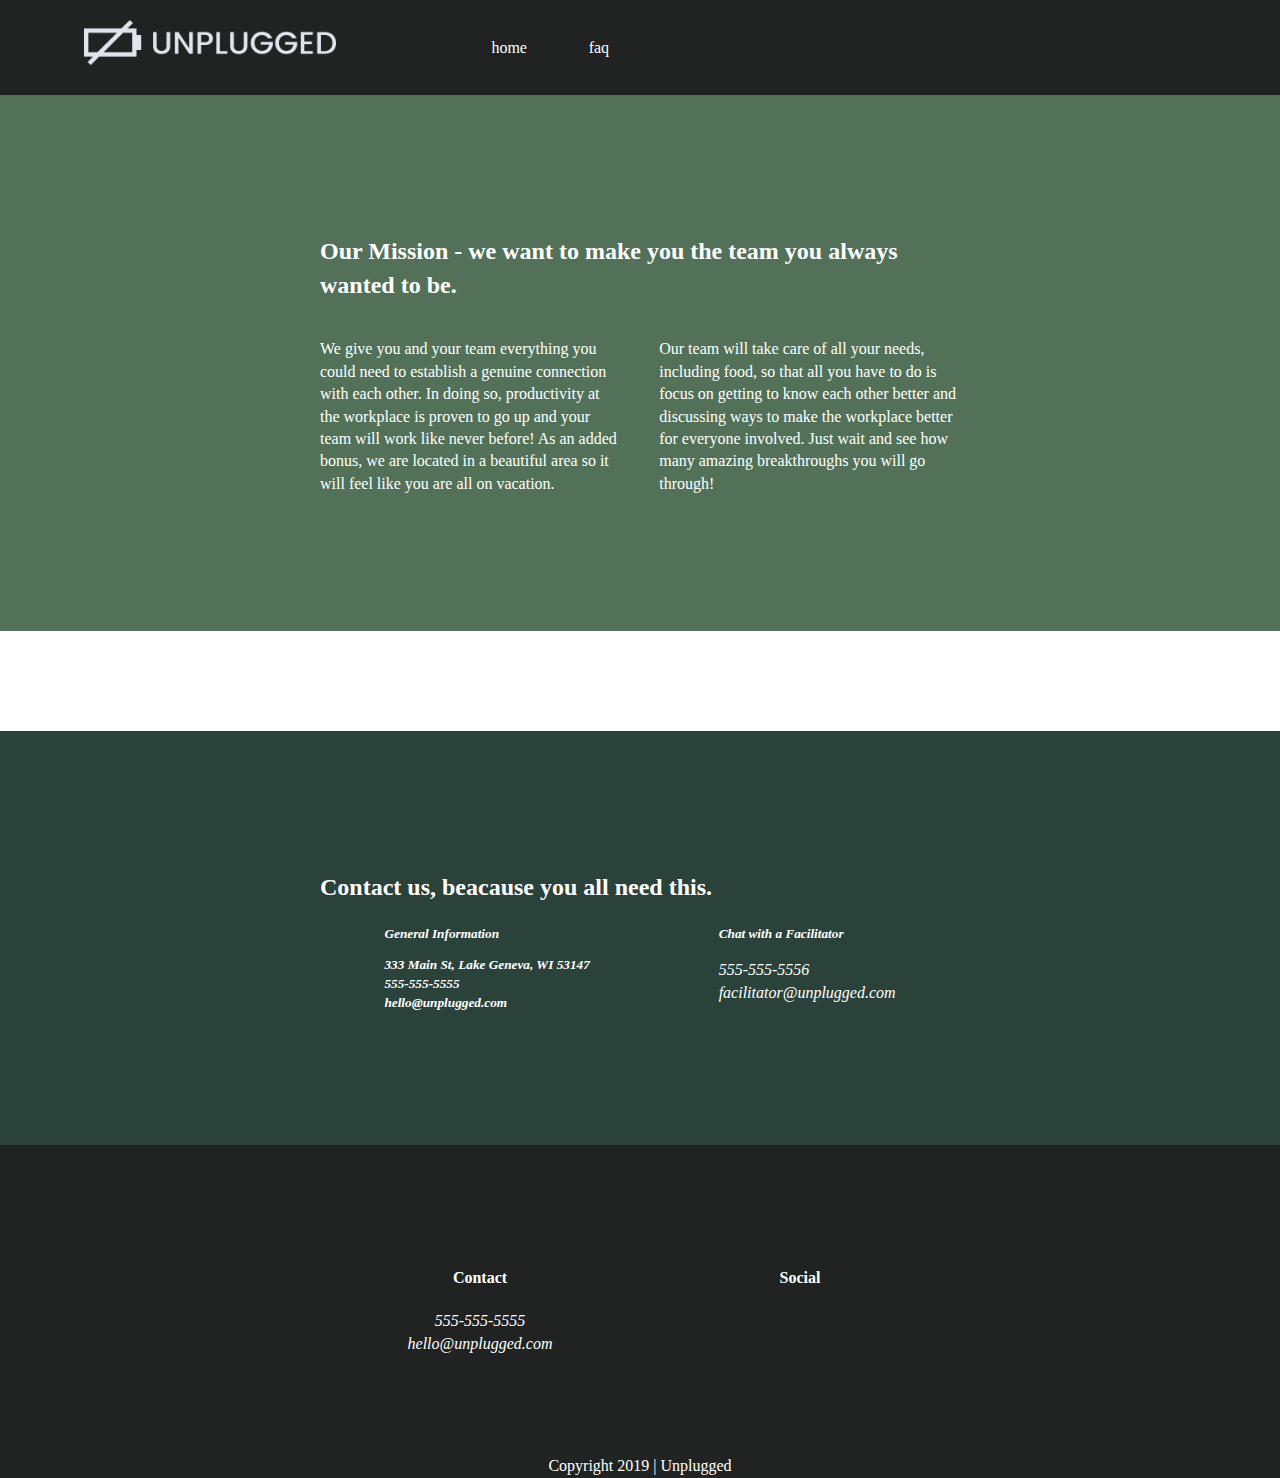
==== about/index.html @ 9d5aa582 "Added tablet layout variations for site" ====
<!doctype html>
<html class="no-js" lang="en">

<head>
  <meta charset="utf-8">
  <title>Unplugged | About</title>
  <meta name="description" content="">
  <meta name="viewport" content="width=device-width, initial-scale=1">

  <meta property="og:title" content="">
  <meta property="og:type" content="">
  <meta property="og:url" content="">
  <meta property="og:image" content="">

  <link rel="manifest" href="../site.webmanifest">
  <link rel="apple-touch-icon" href="../icon.png">
  <!-- Place favicon.ico in the root directory -->

  <link rel="stylesheet" href="../css/normalize.css">
  <link rel="stylesheet" href="../css/main.css">

  <meta name="theme-color" content="#fafafa">
</head>

<body>

  <!-- Add your site or application content here -->
  <header>
    <div class="content-wrapper">
      <a href="#"><img src="../img/unpluggedlogo.png" alt="unplugged logo" /></a>
      <div class="header-divider"></div>
      <nav>
        <ul>
          <li><a href="../index.html" target="_blank">home</a></li>
          <li><a href="../faq/index.html" target="_blank">faq</a> </li>
        </ul>
      </nav>
    </div><!--end of content-wrapper-->
  </header>

  <main>
    <section class="mission">
      <div class="content-wrapper">
        <div class="mission-content">
          <h2>Our Mission - we want to make you the team you always wanted to be.</h2>
          <p>
            We give you and your team everything you could need to establish a genuine connection
            with each other.  In doing so, productivity at the workplace is proven to go up and
            your team will work like never before!  As an added bonus, we are located in a beautiful area
            so it will feel like you are all on vacation.
          </p>
          <p>
            Our team will take care of all your needs, including food, so that all you have to do is
            focus on getting to know each other better and discussing ways to make the workplace
            better for everyone involved.  Just wait and see how many amazing breakthroughs you will go through!
          </p>
        </div><!--end of mission content-->
      </div><!--end of content wrapper-->
    </section><!--end of mission section-->
    <section class="map">
      <div class="content-wrapper">
        <figure>
          <!--map goes here-->
        </figure>
      </div><!--end of content-wrapper-->
    </section><!--end of map section-->
    <section class="contact-section">
      <div class="content-wrapper">
        <h2>Contact us, beacause you all need this.</h2>
          <address class="contact-content">
            <div>
              <h5>General Information</h>
              <p>
                333 Main St, Lake Geneva, WI 53147<br />
                555-555-5555<br />
                hello@unplugged.com
              </p>
            </div>
            <div>
              <h5>Chat with a Facilitator</h5>
              <p>
                555-555-5556<br />
                facilitator@unplugged.com
              </p>
            </div>
          </address>
      </div><!--end of content-wrapper-->
    </section>
  </main>

  <footer>
    <div class="content-wrapper">
      <div class="footer-content">
          <div class="contact">
            <h4>Contact</h4>
            <address>
              <p>
              555-555-5555<br />
              hello@unplugged.com
              </p>
            </address>
          </div><!--end of contact-->
        <div class="social">
          <h4>Social</h4>
          <div class="social-icons">
            <p><a href="https://www.facebook.com/groups/doggoappreciationsociety" target="_blank"></a></p><!--facebook icon and link-->
            <p><a href="https://twitter.com/GoldretrieverUS" target="_blank"></a></p><!--twitter icon and link-->
            <p><a href="https://www.instagram.com/dogsofinstagram/" target="_blank"></a></p><!--instagram icon and link-->
          </div><!--end of social-icons-->
        </div><!--end of social-->
      </div><!--end of footer content-->
    </div><!--end of footer content wrapper-->
    <div class="copyright">
      <p>Copyright 2019 | Unplugged</p>
    </div>
  </footer>



  <script src="../js/vendor/modernizr-3.11.2.min.js"></script>
  <script src="../js/plugins.js"></script>
  <script src="../js/main.js"></script>

  <!-- Google Analytics: change UA-XXXXX-Y to be your site's ID. -->
  <script>
    window.ga = function () { ga.q.push(arguments) }; ga.q = []; ga.l = +new Date;
    ga('create', 'UA-XXXXX-Y', 'auto'); ga('set', 'anonymizeIp', true); ga('set', 'transport', 'beacon'); ga('send', 'pageview')
  </script>
  <script src="https://www.google-analytics.com/analytics.js" async></script>
</body>

</html>
---- css/main.css ----
/*! HTML5 Boilerplate v8.0.0 | MIT License | https://html5boilerplate.com/ */

/* main.css 2.1.0 | MIT License | https://github.com/h5bp/main.css#readme */
/*
 * What follows is the result of much research on cross-browser styling.
 * Credit left inline and big thanks to Nicolas Gallagher, Jonathan Neal,
 * Kroc Camen, and the H5BP dev community and team.
 */

/* ==========================================================================
   Base styles: opinionated defaults
   ========================================================================== */

html {
  color: #222;
  font-size: 1em;
  line-height: 1.4;
}

/*
 * Remove text-shadow in selection highlight:
 * https://twitter.com/miketaylr/status/12228805301
 *
 * Vendor-prefixed and regular ::selection selectors cannot be combined:
 * https://stackoverflow.com/a/16982510/7133471
 *
 * Customize the background color to match your design.
 */

::-moz-selection {
  background: #b3d4fc;
  text-shadow: none;
}

::selection {
  background: #b3d4fc;
  text-shadow: none;
}

/*
 * A better looking default horizontal rule
 */

hr {
  display: block;
  height: 1px;
  border: 0;
  border-top: 1px solid #ccc;
  margin: 1em 0;
  padding: 0;
}

/*
 * Remove the gap between audio, canvas, iframes,
 * images, videos and the bottom of their containers:
 * https://github.com/h5bp/html5-boilerplate/issues/440
 */

audio,
canvas,
iframe,
img,
svg,
video {
  vertical-align: middle;
}

/*
 * Remove default fieldset styles.
 */

fieldset {
  border: 0;
  margin: 0;
  padding: 0;
}

/*
 * Allow only vertical resizing of textareas.
 */

textarea {
  resize: vertical;
}

/* ==========================================================================
   Author's custom styles
   ========================================================================== */
/*---------- Mobile Variations ---------*/
/* Base Styles */
.content-wrapper {
  width: 90%;
}
/* Base Header and Footer Styles */
header, footer {
  display: flex;
  justify-content: center;
  align-items: center;
  flex-flow: row wrap;
  background-color: #202322;
  color: #fff;
  text-align: center;
}

header {
  padding-top: 15px;
}
header .content-wrapper {
  display: flex;
  justify-content: center;
  align-items: center;
  flex-flow: row wrap;
  margin: 0;
}

header img {
  padding-bottom: 10px;
  width: 60%;
}

.header-divider {
  background-color: #3a3a3a;
  height: 1px;
  width: 100%;
}

header nav {
  display: flex;
  justify-content: space-around;
  align-items: center;
  flex-flow: row wrap;
  width: 60%;
}

header nav ul {
  display: flex;
  justify-content: space-around;
  list-style-type: none;
  padding: 0;
  width: 45%;
}

header nav ul li {

}

header a{
  color: #fff;
  text-decoration: none;
}

footer {
}

footer .content-wrapper {
  margin: 30px 0;
  width: 58%;
}
.footer-content {
  display: flex;
  justify-content: center;
  align-items: center;
  flex-flow: row wrap;
}

footer p {
  margin: 0;
}

.contact {
  width: 100%;
}

.social {
  width: 100%;
}

.social-icons {
  display: flex;
  justify-content: space-around;
  align-items: center;
  flex-flow: row wrap;
}

.copyright {
  text-align: center;
  width: 100%;
}

/*-- Main Section - Homepage --*/
/*Hero Area*/
.hero-area {
  padding-left: 20px;
}

/*Aside*/
aside {
  display: flex;
  justify-content: center;
  align-items: center;
  flex-flow: row wrap;
  background-color: #527158;
  color: #fff;
  padding: 20px 0 50px 0;
}

aside .content-wrapper {

}

.form-description {

}

.form {

}

aside input {

}

/*Features*/
.features {
  display: flex;
  justify-content: center;
  align-items: center;
  flex-flow: row wrap;
  padding: 40px 0;
}

.features p {
  margin: 0;
}

.features-items {
  display: flex;
  justify-content: center;
  align-items: center;
  flex-flow: row wrap;
}

.features article {
  margin: 30px 0;
  width: 56%;
}

/*Reviews*/
.reviews {
  display: flex;
  justify-content: center;
  align-items: center;
  flex-flow: row wrap;
  background-color: #2a423a;
  color: #fff;
  padding: 30px 0;
}

.feature-review {
  display: flex;
  justify-content: center;
  align-items: center;
  flex-flow: row wrap;
}

.reviews img {
  height: auto;
  width: 100%;
}
.reviews h3 {
  width: 80%;
}
.review-description {

}
/*-- Main Section - FAQ --*/
.faq {
  display: flex;
  justify-content: center;
  align-items: center;
  flex-flow: row wrap;
  background-color: #527158;
  color: #fff;
  padding: 30px 0;
}

.faq .content-wrapper {
  display: flex;
  justify-content: center;
  align-items: center;
  flex-flow: row wrap;
}

.faq h2 {
  text-align: left;
  width: 75%;
}

.faq h5, .faq p {
  margin: 5px 0;
}

.question {
  margin: 30px 0;
}
/*-- Main Section - About --*/
/*Mission*/
.mission {
  display: flex;
  justify-content: center;
  align-items: center;
  flex-flow: row wrap;
  background-color: #527158;
  color: #fff;
  padding: 20px 0;
}

.mission-content {
  display: flex;
  justify-content: center;
  align-items: center;
  flex-flow: row wrap;
}
/*Contact*/
.contact-section {
  display: flex;
  justify-content: center;
  align-items: center;
  flex-flow: row wrap;
  background-color: #2a423a;
  color: #fff;
  padding: 20px 0;
}

.contact-section h5 {
  margin: 0;
}

/* ==========================================================================
   Helper classes
   ========================================================================== */

/*
 * Hide visually and from screen readers
 */

.hidden,
[hidden] {
  display: none !important;
}

/*
 * Hide only visually, but have it available for screen readers:
 * https://snook.ca/archives/html_and_css/hiding-content-for-accessibility
 *
 * 1. For long content, line feeds are not interpreted as spaces and small width
 *    causes content to wrap 1 word per line:
 *    https://medium.com/@jessebeach/beware-smushed-off-screen-accessible-text-5952a4c2cbfe
 */

.sr-only {
  border: 0;
  clip: rect(0, 0, 0, 0);
  height: 1px;
  margin: -1px;
  overflow: hidden;
  padding: 0;
  position: absolute;
  white-space: nowrap;
  width: 1px;
  /* 1 */
}

/*
 * Extends the .sr-only class to allow the element
 * to be focusable when navigated to via the keyboard:
 * https://www.drupal.org/node/897638
 */

.sr-only.focusable:active,
.sr-only.focusable:focus {
  clip: auto;
  height: auto;
  margin: 0;
  overflow: visible;
  position: static;
  white-space: inherit;
  width: auto;
}

/*
 * Hide visually and from screen readers, but maintain layout
 */

.invisible {
  visibility: hidden;
}

/*
 * Clearfix: contain floats
 *
 * For modern browsers
 * 1. The space content is one way to avoid an Opera bug when the
 *    `contenteditable` attribute is included anywhere else in the document.
 *    Otherwise it causes space to appear at the top and bottom of elements
 *    that receive the `clearfix` class.
 * 2. The use of `table` rather than `block` is only necessary if using
 *    `:before` to contain the top-margins of child elements.
 */

.clearfix::before,
.clearfix::after {
  content: " ";
  display: table;
}

.clearfix::after {
  clear: both;
}

/* ==========================================================================
   EXAMPLE Media Queries for Responsive Design.
   These examples override the primary ('mobile first') styles.
   Modify as content requires.
   ========================================================================== */

   @media screen and (min-width: 768px) {
      /*----- Tablet styles -----*/
      /* Base Styles */
      .content-wrapper {
        max-width: 640px;
        margin: 100px 0;
      }

      /* Header and Footer */
      header {
        justify-content: space-between;
        padding: 20px 0;
        width: 100%;
      }

      header .content-wrapper {
        justify-content: space-around;
        flex-wrap: nowrap;
        width: 100%;
      }

      header nav {
        padding-left: 40px;
        width: 40%;
      }

      header nav ul {
        justify-content: space-around;
        margin: 0;
        width: 100%;
      }

      .header-divider {
        display: none;
      }

      footer .content-wrapper {
        width: 100%;
        margin: 100px 0;
      }

      .footer-content {
        display: flex;
        justify-content: space-around;
        align-items: flex-start;
        flex-flow: row nowrap;
      }

      .contact {
        margin-bottom: 0;
      }

      .copywright {
        width: 100%;
      }

      /*-- Main - Homepage --*/
      /*Aside*/
      aside .content-wrapper {
        display: flex;
        justify-content: space-between;
        align-items: flex-start;
        flex-flow: row nowrap;
        margin: 50px 0;
        width: 100%;
      }

      .form-description, .form {
        width: 45%;
        margin: 0;
      }

      /*Features*/
      .features {
        padding: 0;
      }

      .features article {
        display: flex;
        justify-content: center;
        align-items: center;
        flex-flow: column wrap;
        flex-basis: 50%;
      }

      .features-item-description {
        width: 50%;
      }

      /*Reviews*/
      .reviews {
        padding: 0;
      }
      .reviews article {
        display: flex;
        justify-content: space-between;
      }
      .reviews img {
        width: 50%;
      }
      .review-description {
        width: 50%;
      }

      /*--Main - FAQ --*/
      .faq {
        padding: 0;
      }

      .faq .content-wrapper {
        justify-content: space-between;
        align-items: flex-start;
      }

      .question {
        flex-basis: 45%;
      }

      .faq h2 {
        width: 100%;
      }

      /*--Main - About --*/
      /*Mission*/
      .mission-content {
        display: flex;
        justify-content: space-between;
        align-items: flex-start;
      }

      .mission-content p {
        width: 47%;
      }

      /*Contact*/
      .contact-section .content-wrapper h2 {
        width: 80%;
      }

      .contact-content {
        display:flex;
        justify-content: space-around;
        align-items: flex-start;
        flex-flow: row wrap;
      }

   }

   @media screen and (min-width: 1200px) {
     /*----- Desktop styles -----*/

   }

/* ==========================================================================
   Print styles.
   Inlined to avoid the additional HTTP request:
   https://www.phpied.com/delay-loading-your-print-css/
   ========================================================================== */

@media print {
  *,
  *::before,
  *::after {
    background: #fff !important;
    color: #000 !important;
    /* Black prints faster */
    box-shadow: none !important;
    text-shadow: none !important;
  }

  a,
  a:visited {
    text-decoration: underline;
  }

  a[href]::after {
    content: " (" attr(href) ")";
  }

  abbr[title]::after {
    content: " (" attr(title) ")";
  }

  /*
   * Don't show links that are fragment identifiers,
   * or use the `javascript:` pseudo protocol
   */
  a[href^="#"]::after,
  a[href^="javascript:"]::after {
    content: "";
  }

  pre {
    white-space: pre-wrap !important;
  }

  pre,
  blockquote {
    border: 1px solid #999;
    page-break-inside: avoid;
  }

  /*
   * Printing Tables:
   * https://web.archive.org/web/20180815150934/http://css-discuss.incutio.com/wiki/Printing_Tables
   */
  thead {
    display: table-header-group;
  }

  tr,
  img {
    page-break-inside: avoid;
  }

  p,
  h2,
  h3 {
    orphans: 3;
    widows: 3;
  }

  h2,
  h3 {
    page-break-after: avoid;
  }
}
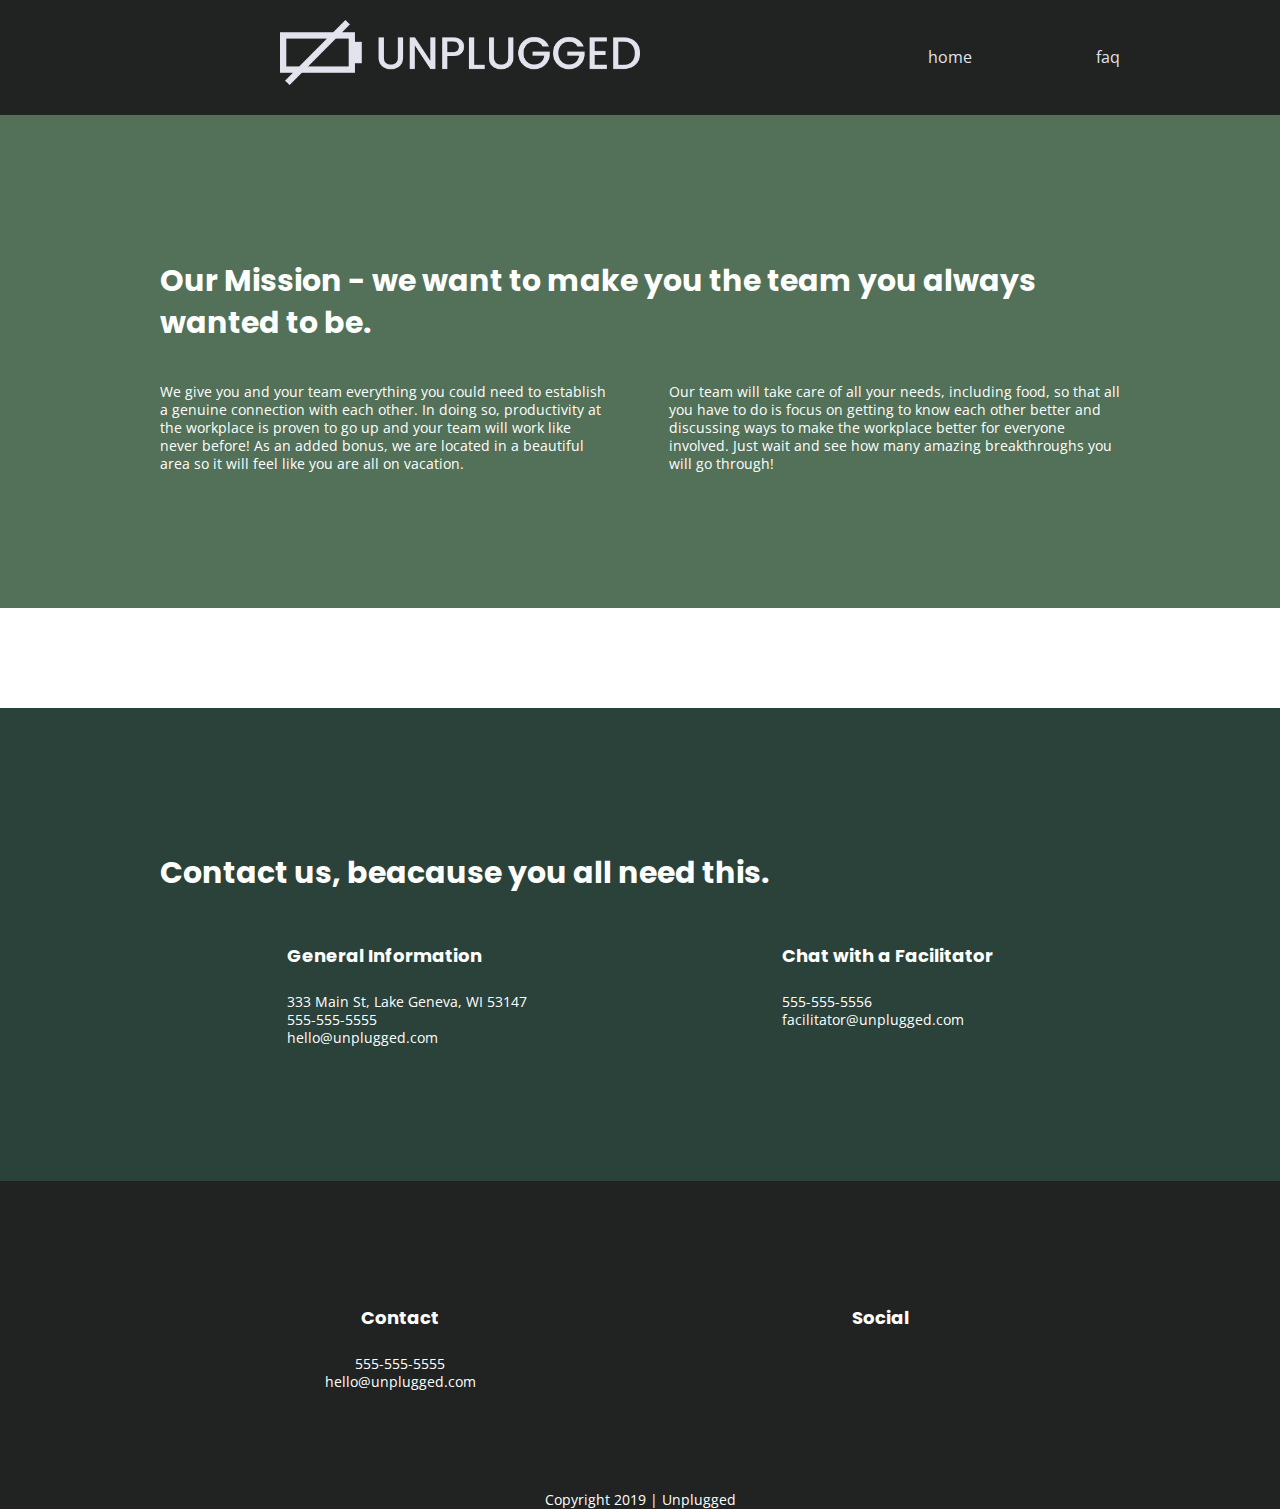
==== commit a3ef5ddd: "Added basic text styling for site" ====
--- a/about/index.html
+++ b/about/index.html
@@ -20,6 +20,8 @@
   <link rel="stylesheet" href="../css/main.css">
 
   <meta name="theme-color" content="#fafafa">
+  <!--Google Fonts-->
+  <link href="https://fonts.googleapis.com/css?family=Open+Sans:400,700|Poppins:500,700" rel="stylesheet">
 </head>
 
 <body>
@@ -69,7 +71,7 @@
         <h2>Contact us, beacause you all need this.</h2>
           <address class="contact-content">
             <div>
-              <h5>General Information</h>
+              <h4>General Information</h4>
               <p>
                 333 Main St, Lake Geneva, WI 53147<br />
                 555-555-5555<br />
@@ -77,7 +79,7 @@
               </p>
             </div>
             <div>
-              <h5>Chat with a Facilitator</h5>
+              <h4>Chat with a Facilitator</h4>
               <p>
                 555-555-5556<br />
                 facilitator@unplugged.com
--- a/css/main.css
+++ b/css/main.css
@@ -88,6 +88,51 @@
    ========================================================================== */
 /*---------- Mobile Variations ---------*/
 /* Base Styles */
+html {
+  font-size: 16px;
+}
+
+body {
+  font-family: 'Open Sans', sans-serif;
+  font-size: 1em;
+}
+
+ul, ol {
+  list-style-type: none;
+}
+
+a {
+  color: #e2e3ed;
+  text-decoration: none;
+}
+
+h2 {
+  font-family: 'Poppins', sans-serif;
+  font-size: 1.875em;
+}
+
+h3, h4 {
+  font-family: 'Poppins', sans-serif;
+  font-size: 1.13em;
+}
+
+p {
+  font-size: .875em;
+  line-height: 1.3em;
+}
+
+img {
+
+}
+
+figure {
+
+}
+
+address {
+  font-style: normal;
+}
+
 .content-wrapper {
   width: 90%;
 }
@@ -135,7 +180,6 @@
 header nav ul {
   display: flex;
   justify-content: space-around;
-  list-style-type: none;
   padding: 0;
   width: 45%;
 }
@@ -145,8 +189,7 @@
 }
 
 header a{
-  color: #fff;
-  text-decoration: none;
+
 }
 
 footer {
@@ -434,24 +477,24 @@
 
       /* Header and Footer */
       header {
-        justify-content: space-between;
+        justify-content: space-around;
         padding: 20px 0;
         width: 100%;
       }
 
       header .content-wrapper {
-        justify-content: space-around;
+        justify-content: space-between;
         flex-wrap: nowrap;
         width: 100%;
       }
 
       header nav {
         padding-left: 40px;
-        width: 40%;
+        width: 20%;
       }
 
       header nav ul {
-        justify-content: space-around;
+        justify-content: space-between;
         margin: 0;
         width: 100%;
       }
@@ -574,7 +617,49 @@
 
    @media screen and (min-width: 1200px) {
      /*----- Desktop styles -----*/
-
+    /*Base Styles*/
+    .content-wrapper {
+      max-width: 960px;
+    }
+
+    /*--Main - Homepage--*/
+    /*Hero Area*/
+    .hero-area h1 {
+      width: 80%;
+    }
+
+    /*Aside*/
+    aside .content-wrapper {
+      justify-content: space-around;
+    }
+
+    .form-description, .form {
+      width: 33%;
+    }
+
+    /*Features*/
+    .features h2 {
+      width: 88%;
+    }
+
+    .features article {
+      flex-basis: 30%;
+    }
+
+    /*Reviews*/
+    .review-description {
+      width:44%;
+    }
+
+    /*--Main - FAQ--*/
+    .faq h2 {
+      width: 100%;
+    }
+
+    /*--Main - About--*/
+    .mission h2, .contact-section .content-wrapper h2 {
+      width: 95%;
+    }
    }
 
 /* ==========================================================================
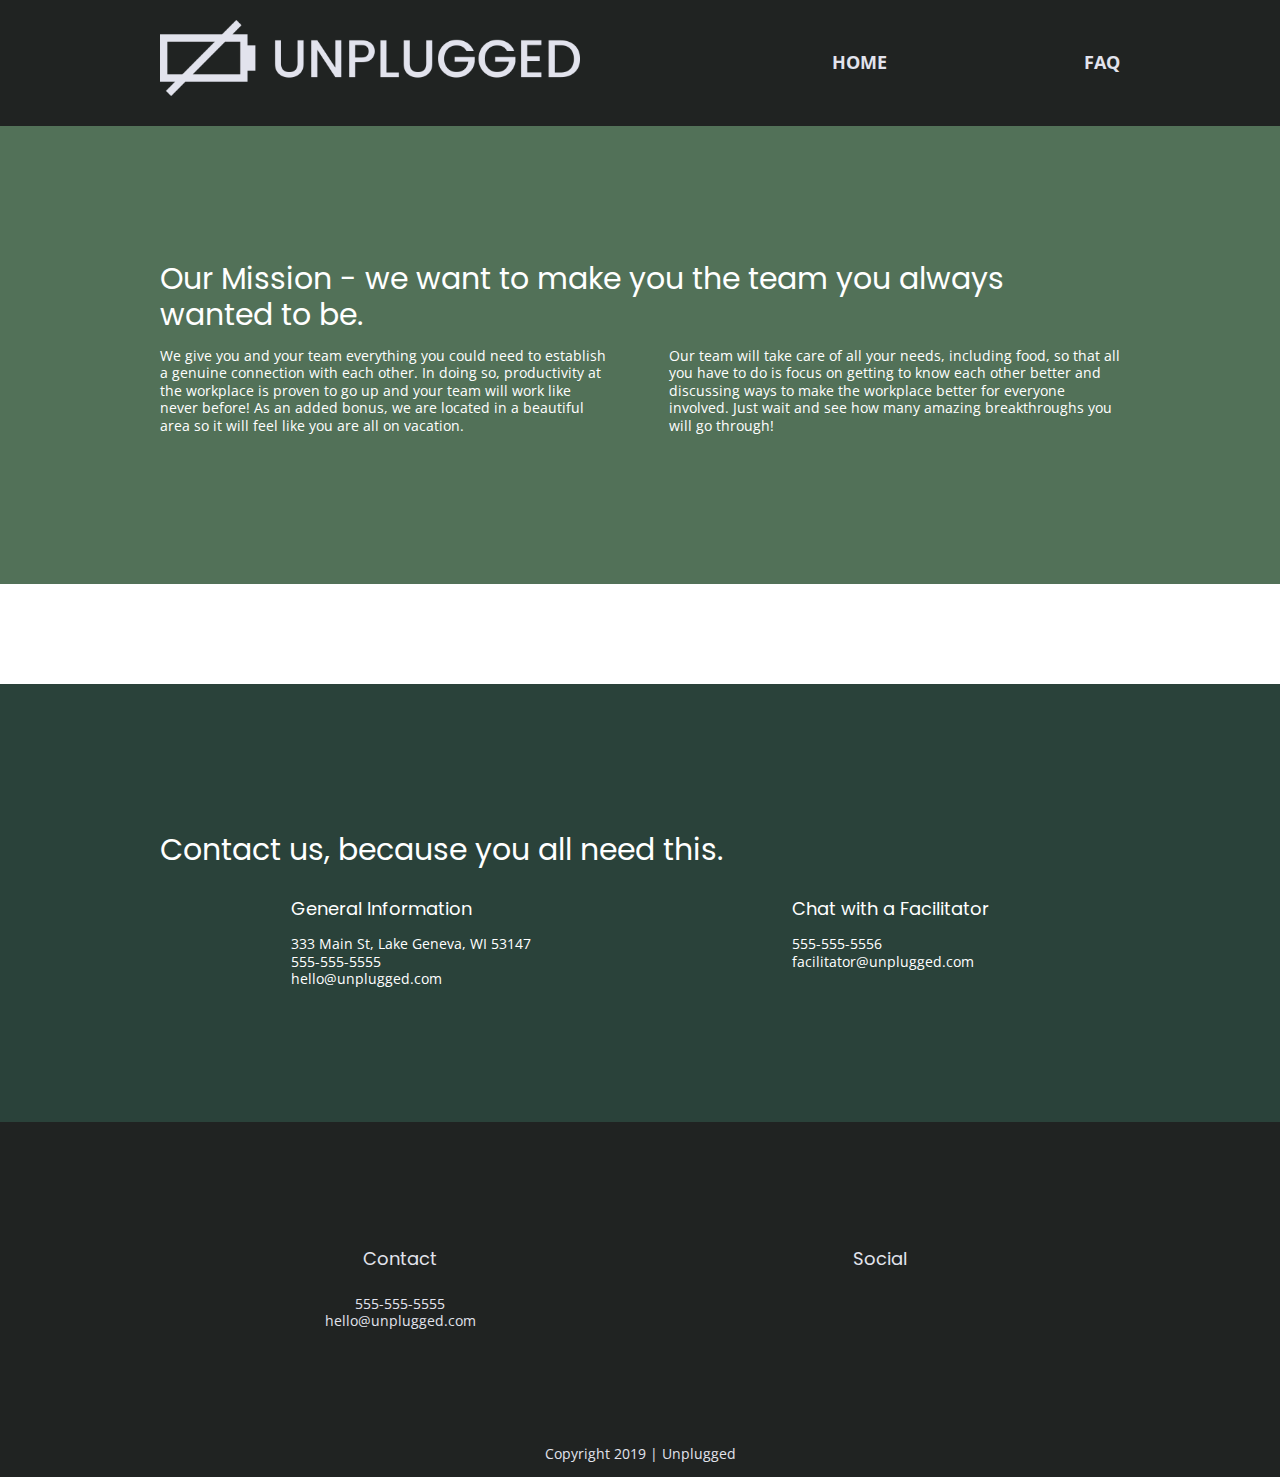
==== commit 1d6ee1ab: "Added CSS styles to the rest of site" ====
--- a/about/index.html
+++ b/about/index.html
@@ -68,7 +68,7 @@
     </section><!--end of map section-->
     <section class="contact-section">
       <div class="content-wrapper">
-        <h2>Contact us, beacause you all need this.</h2>
+        <h2>Contact us, because you all need this.</h2>
           <address class="contact-content">
             <div>
               <h4>General Information</h4>
--- a/css/main.css
+++ b/css/main.css
@@ -93,8 +93,10 @@
 }
 
 body {
+  color: #e2e3ed;
   font-family: 'Open Sans', sans-serif;
   font-size: 1em;
+  text-align: left;
 }
 
 ul, ol {
@@ -109,16 +111,18 @@
 h2 {
   font-family: 'Poppins', sans-serif;
   font-size: 1.875em;
+  font-weight: 400;
 }
 
 h3, h4 {
   font-family: 'Poppins', sans-serif;
-  font-size: 1.13em;
+  font-size: 1.125em;
+  font-weight: 400;
 }
 
 p {
   font-size: .875em;
-  line-height: 1.3em;
+  line-height: 1.25em;
 }
 
 img {
@@ -143,7 +147,6 @@
   align-items: center;
   flex-flow: row wrap;
   background-color: #202322;
-  color: #fff;
   text-align: center;
 }
 
@@ -160,7 +163,7 @@
 
 header img {
   padding-bottom: 10px;
-  width: 60%;
+  width: 70%;
 }
 
 .header-divider {
@@ -181,11 +184,13 @@
   display: flex;
   justify-content: space-around;
   padding: 0;
-  width: 45%;
+  width: 100%;
 }
 
 header nav ul li {
-
+  font-size: 1.125em;
+  font-weight: bold;
+  text-transform: uppercase;
 }
 
 header a{
@@ -196,14 +201,8 @@
 }
 
 footer .content-wrapper {
-  margin: 30px 0;
+  margin: 20px 0 50px 0;
   width: 58%;
-}
-.footer-content {
-  display: flex;
-  justify-content: center;
-  align-items: center;
-  flex-flow: row wrap;
 }
 
 footer p {
@@ -211,6 +210,7 @@
 }
 
 .contact {
+  margin-bottom: 40px;
   width: 100%;
 }
 
@@ -226,6 +226,7 @@
 }
 
 .copyright {
+  margin: 15px 0;
   text-align: center;
   width: 100%;
 }
@@ -236,6 +237,12 @@
   padding-left: 20px;
 }
 
+.hero-area h1 {
+  font-family: 'Poppins', Helvetica, Arial, sans-serif;
+  font-size: 2.25em;
+  font-weight: normal;
+}
+
 /*Aside*/
 aside {
   display: flex;
@@ -243,7 +250,6 @@
   align-items: center;
   flex-flow: row wrap;
   background-color: #527158;
-  color: #fff;
   padding: 20px 0 50px 0;
 }
 
@@ -256,11 +262,29 @@
 }
 
 .form {
-
-}
-
-aside input {
-
+ margin-top: 30px;
+}
+
+input[type=text] {
+  box-sizing: border-box;
+  color: #2a423a;
+  font-style: italic;
+  padding: 1em;
+  width: 100%;
+}
+
+input[type=button] {
+  background-color: #2a423a;
+  border: none;
+  color: #e2e3ed;
+  font-family: 'Poppins', Helvetica, Arial, sans-serif;
+  font-size: 1.125em;
+  font-weight: 500;
+  margin-top: 20px;
+  padding: 20px 0;
+  text-align: center;
+  text-transform: uppercase;
+  width: 100%;
 }
 
 /*Features*/
@@ -274,6 +298,7 @@
 
 .features p {
   margin: 0;
+  text-align: center;
 }
 
 .features-items {
@@ -295,7 +320,6 @@
   align-items: center;
   flex-flow: row wrap;
   background-color: #2a423a;
-  color: #fff;
   padding: 30px 0;
 }
 
@@ -304,6 +328,12 @@
   justify-content: center;
   align-items: center;
   flex-flow: row wrap;
+}
+
+.reviews h2 {
+  line-height: 1.2em;
+  margin-bottom: 15px;
+  width: 90%;
 }
 
 .reviews img {
@@ -311,7 +341,8 @@
   width: 100%;
 }
 .reviews h3 {
-  width: 80%;
+  margin-top: 10px;
+  width: 75%;
 }
 .review-description {
 
@@ -323,7 +354,6 @@
   align-items: center;
   flex-flow: row wrap;
   background-color: #527158;
-  color: #fff;
   padding: 30px 0;
 }
 
@@ -335,16 +365,25 @@
 }
 
 .faq h2 {
-  text-align: left;
-  width: 75%;
-}
-
-.faq h5, .faq p {
+  line-height: 1em;
+  margin-bottom: 10px;
+  width: 100%;
+}
+
+.faq h4, .faq p {
   margin: 5px 0;
 }
 
+.faq h4 {
+  line-height: 1.3em;
+}
+
+.faq p {
+  line-height: 1.2em;
+}
+
 .question {
-  margin: 30px 0;
+  margin: 20px 0;
 }
 /*-- Main Section - About --*/
 /*Mission*/
@@ -363,7 +402,18 @@
   justify-content: center;
   align-items: center;
   flex-flow: row wrap;
-}
+  margin: 15px 0;
+}
+
+.mission h2 {
+  line-height: 1.2em;
+  margin: 0;
+}
+
+.mission p {
+margin-bottom: 15px;
+}
+
 /*Contact*/
 .contact-section {
   display: flex;
@@ -375,7 +425,7 @@
   padding: 20px 0;
 }
 
-.contact-section h5 {
+.contact-section h4 {
   margin: 0;
 }
 
@@ -478,6 +528,7 @@
       /* Header and Footer */
       header {
         justify-content: space-around;
+        text-align: left;
         padding: 20px 0;
         width: 100%;
       }
@@ -490,7 +541,7 @@
 
       header nav {
         padding-left: 40px;
-        width: 20%;
+        width: 30%;
       }
 
       header nav ul {
@@ -556,6 +607,11 @@
         width: 50%;
       }
 
+      .features p {
+        text-align: center;
+        margin: 0;
+      }
+
       /*Reviews*/
       .reviews {
         padding: 0;
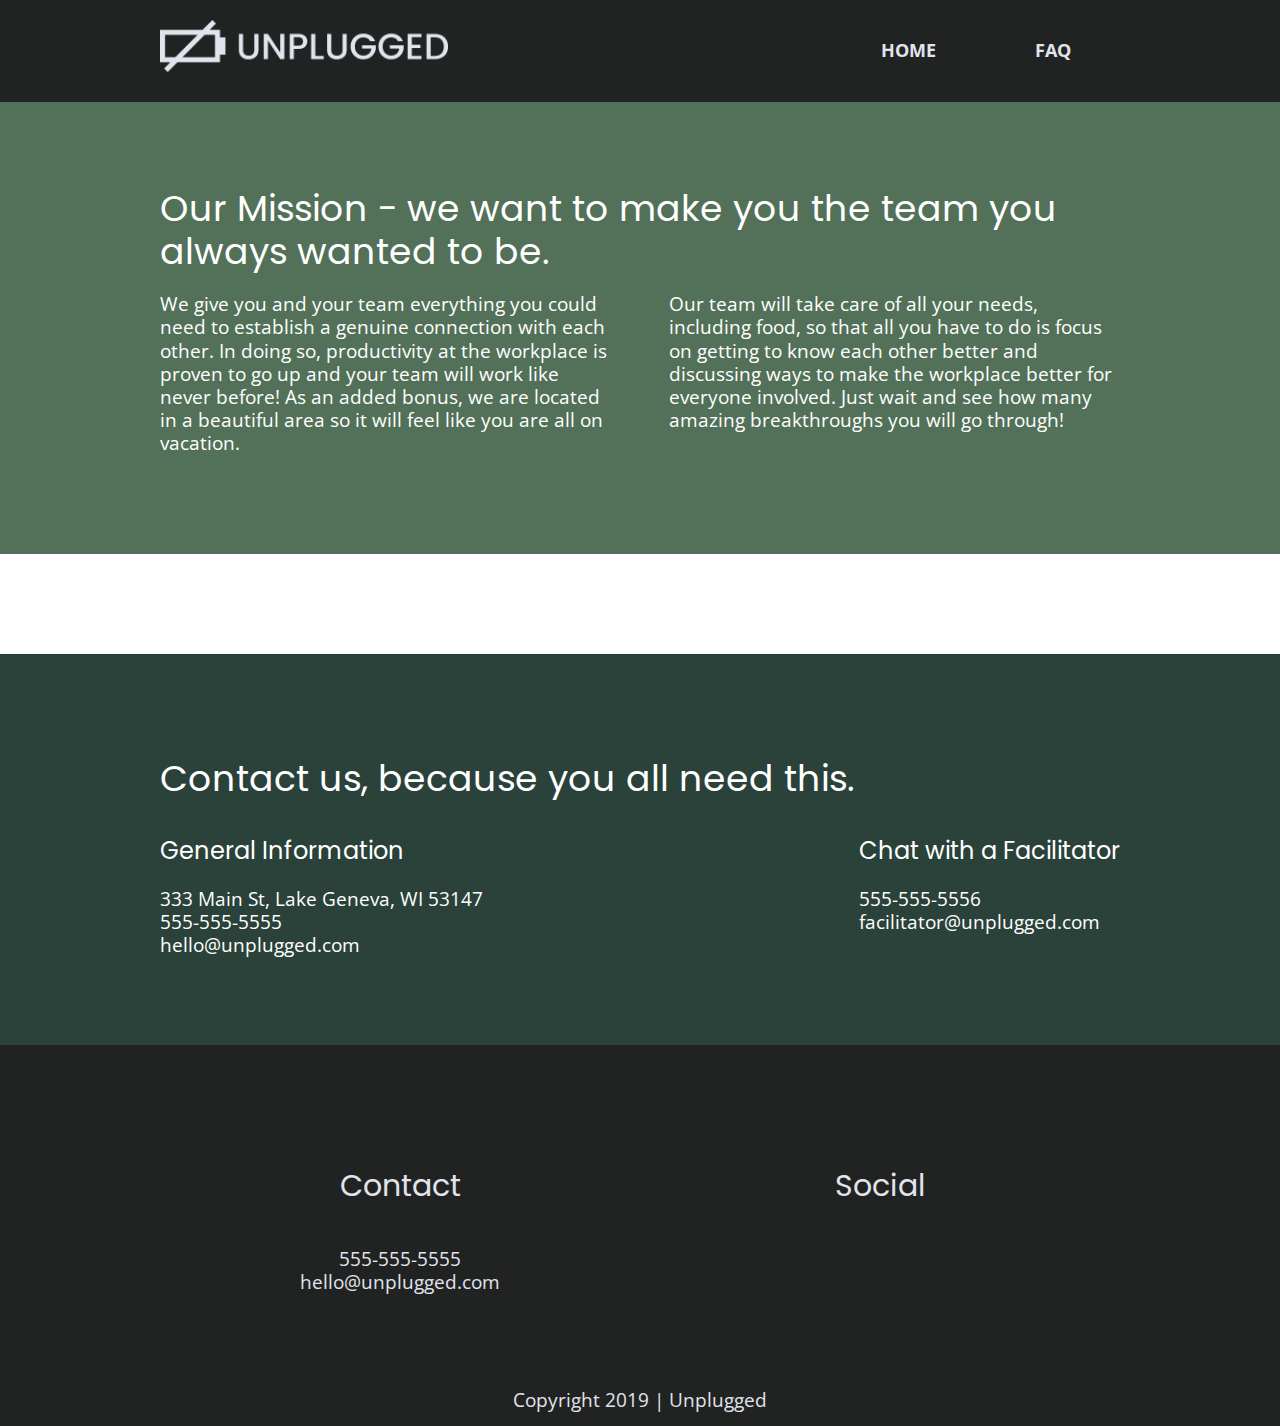
==== commit 7affac46: "Added responsive photos and fixed tablet and desktop font-sizes and padding for site" ====
--- a/about/index.html
+++ b/about/index.html
@@ -29,7 +29,9 @@
   <!-- Add your site or application content here -->
   <header>
     <div class="content-wrapper">
-      <a href="#"><img src="../img/unpluggedlogo.png" alt="unplugged logo" /></a>
+      <figure>
+        <a href="#"><img src="../img/unpluggedlogo.png" alt="unplugged logo" /></a>
+      </figure>
       <div class="header-divider"></div>
       <nav>
         <ul>
--- a/css/main.css
+++ b/css/main.css
@@ -126,11 +126,11 @@
 }
 
 img {
-
+  width: 100%;
 }
 
 figure {
-
+  margin: 0;
 }
 
 address {
@@ -161,7 +161,11 @@
   margin: 0;
 }
 
-header img {
+header figure {
+  display: flex;
+  justify-content: center;
+  align-items: center;
+  flex-flow: row wrap;
   padding-bottom: 10px;
   width: 70%;
 }
@@ -234,6 +238,9 @@
 /*-- Main Section - Homepage --*/
 /*Hero Area*/
 .hero-area {
+  background: url('../img/jake-melara-30679-unsplash.jpg') center no-repeat;
+  background-size: cover;
+  height: 500px;
   padding-left: 20px;
 }
 
@@ -241,6 +248,8 @@
   font-family: 'Poppins', Helvetica, Arial, sans-serif;
   font-size: 2.25em;
   font-weight: normal;
+  margin: 0;
+  padding: 20px 0;
 }
 
 /*Aside*/
@@ -293,6 +302,8 @@
   justify-content: center;
   align-items: center;
   flex-flow: row wrap;
+  background: url('../img/rawpixel-800820-unsplash1.jpg') center no-repeat;
+  background-size: cover;
   padding: 40px 0;
 }
 
@@ -337,8 +348,7 @@
 }
 
 .reviews img {
-  height: auto;
-  width: 100%;
+
 }
 .reviews h3 {
   margin-top: 10px;
@@ -520,9 +530,25 @@
    @media screen and (min-width: 768px) {
       /*----- Tablet styles -----*/
       /* Base Styles */
+      h2 {
+        font-size: 2.25em;
+      }
+
+      h3 {
+        font-size: 1.5em;
+      }
+
+      p {
+        line-height: 18px;
+      }
+
       .content-wrapper {
         max-width: 640px;
-        margin: 100px 0;
+        margin: 0;
+      }
+
+      main .content-wrapper {
+        padding: 50px 0;
       }
 
       /* Header and Footer */
@@ -539,6 +565,10 @@
         width: 100%;
       }
 
+      header figure {
+        width: 40%;
+      }
+
       header nav {
         padding-left: 40px;
         width: 30%;
@@ -556,7 +586,7 @@
 
       footer .content-wrapper {
         width: 100%;
-        margin: 100px 0;
+        margin: 80px 0;
       }
 
       .footer-content {
@@ -566,6 +596,10 @@
         flex-flow: row nowrap;
       }
 
+      footer h4 {
+        font-size: 1.5em;
+      }
+
       .contact {
         margin-bottom: 0;
       }
@@ -575,13 +609,17 @@
       }
 
       /*-- Main - Homepage --*/
+      /*Hero-Area*/
+      .hero-area h1 {
+        font-size: 3em;
+      }
+
       /*Aside*/
       aside .content-wrapper {
         display: flex;
         justify-content: space-between;
         align-items: flex-start;
         flex-flow: row nowrap;
-        margin: 50px 0;
         width: 100%;
       }
 
@@ -614,14 +652,24 @@
 
       /*Reviews*/
       .reviews {
-        padding: 0;
+        padding: 50px 0;
       }
       .reviews article {
         display: flex;
         justify-content: space-between;
       }
-      .reviews img {
-        width: 50%;
+
+      .reviews h2 {
+        font-size: 2.25em;
+        width: 80%;
+      }
+
+      .reviews h3 {
+        line-height: 30px;
+      }
+
+      .reviews figure {
+        width: 45%;
       }
       .review-description {
         width: 50%;
@@ -629,7 +677,7 @@
 
       /*--Main - FAQ --*/
       .faq {
-        padding: 0;
+
       }
 
       .faq .content-wrapper {
@@ -642,7 +690,17 @@
       }
 
       .faq h2 {
+        font-size: 2.25em;
         width: 100%;
+      }
+
+      .faq h4 {
+        font-size: 0.875em;
+        margin: 10px 0;
+      }
+
+      .faq p {
+        line-height: 18px;
       }
 
       /*--Main - About --*/
@@ -664,9 +722,13 @@
 
       .contact-content {
         display:flex;
-        justify-content: space-around;
+        justify-content: space-between;
         align-items: flex-start;
         flex-flow: row wrap;
+      }
+
+      .contact-section h4 {
+        font-size: 1.5em;
       }
 
    }
@@ -678,9 +740,45 @@
       max-width: 960px;
     }
 
+    p {
+      font-size: 1.2em;
+      line-height: 1.2em;
+    }
+
+    /*Header and Footer*/
+    header {
+      width: 100%;
+    }
+
+    header figure {
+      width: 30%;
+    }
+
+    header nav ul {
+      justify-content: space-around;
+    }
+
+    .footer-content {
+      justify-content: space-between;
+      width: 100%;
+    }
+
+    footer h4 {
+      font-size: 1.875em;
+    }
+
     /*--Main - Homepage--*/
     /*Hero Area*/
+    .hero-area {
+      display: flex;
+      justify-content: center;
+      align-items: flex-start;
+      padding: 0 0 100px 0;
+    }
+
     .hero-area h1 {
+      font-size: 3.5em;
+      margin-top: 0;
       width: 80%;
     }
 
@@ -695,21 +793,51 @@
 
     /*Features*/
     .features h2 {
+      font-size: 2.25em;
       width: 88%;
     }
+
 
     .features article {
       flex-basis: 30%;
     }
 
+    .features-item-description {
+      width: 70%;
+    }
+
     /*Reviews*/
+    .reviews h2 {
+      padding-bottom: 40px;
+    }
+
+    .feature-review {
+      align-items: flex-start;
+    }
+
+    .reviews h3 {
+      font-size: 1.875em;
+    }
+
+    .reviews figure {
+      width: 50%;
+    }
+
     .review-description {
-      width:44%;
+      width: 47%;
     }
 
     /*--Main - FAQ--*/
     .faq h2 {
       width: 100%;
+    }
+
+    .faq h4 {
+      font-size: 1.5em;
+    }
+
+    .faq p {
+      line-height: 1.2em;
     }
 
     /*--Main - About--*/
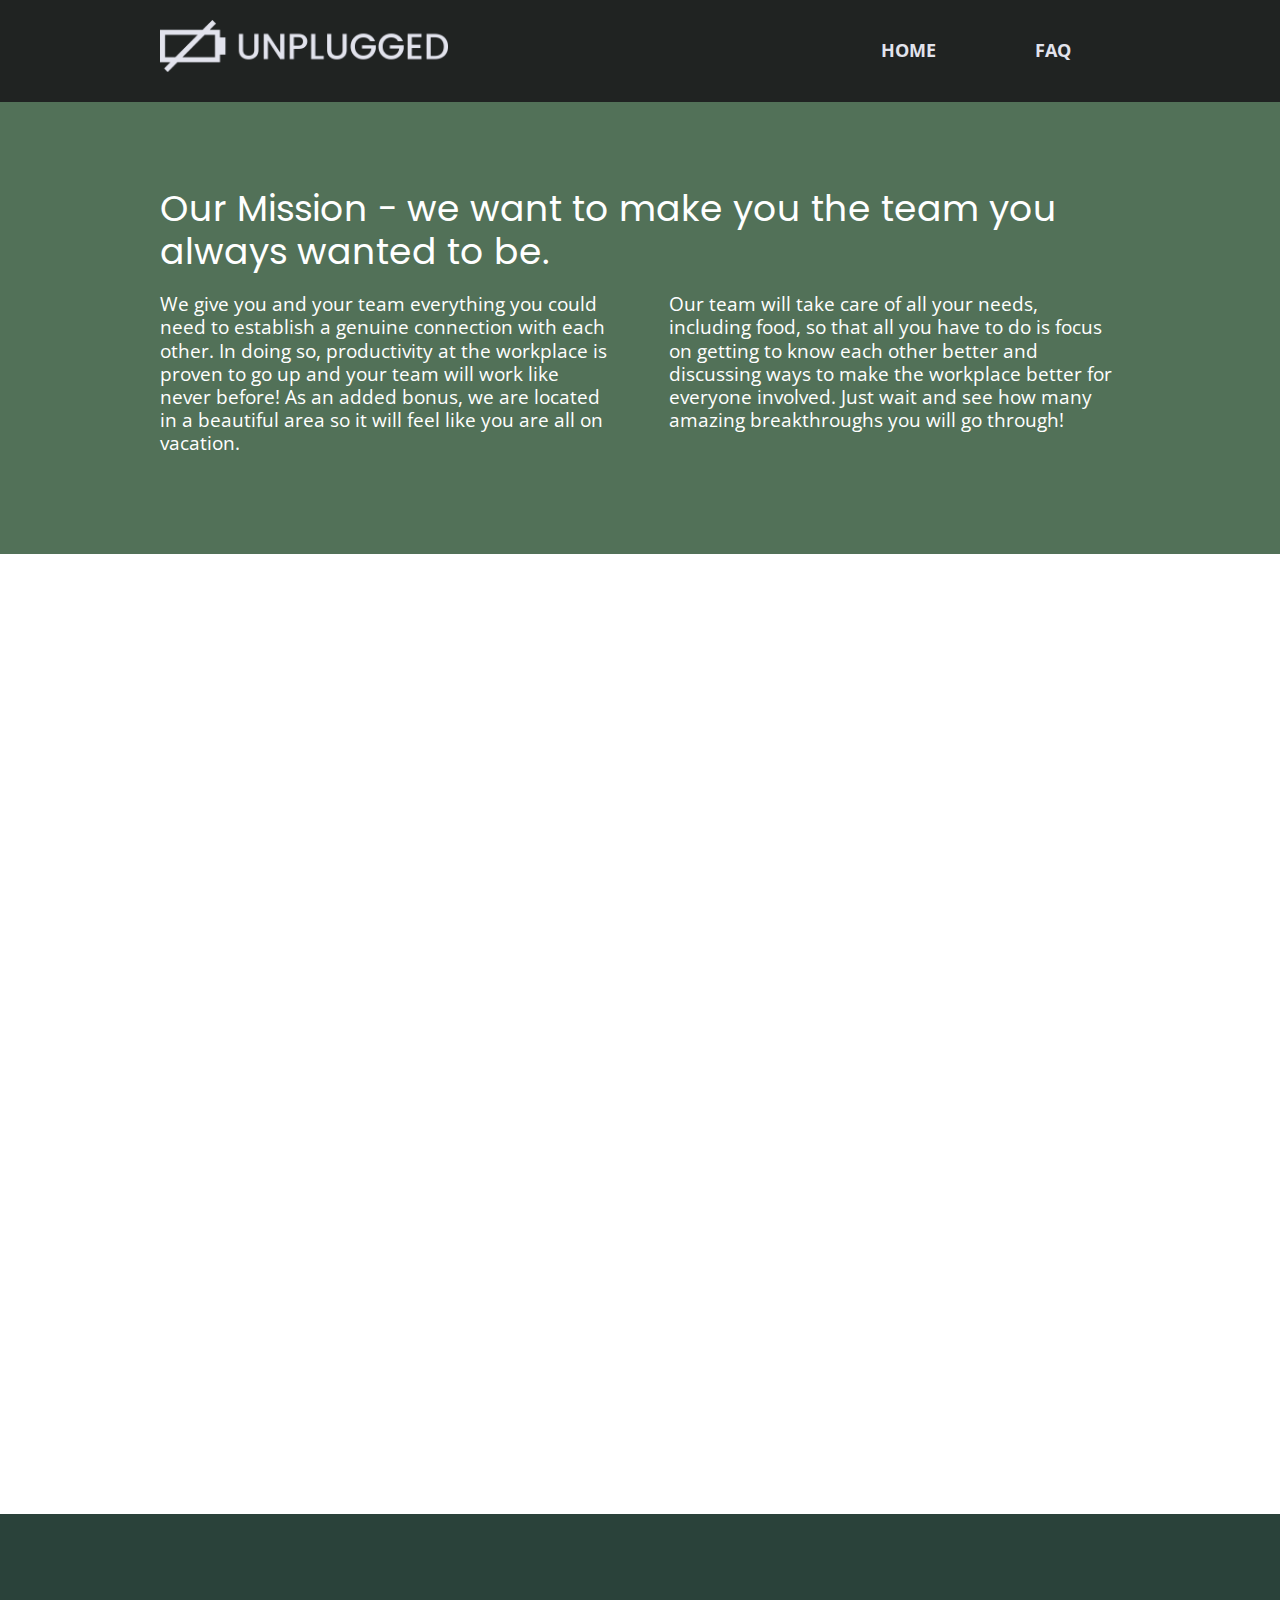
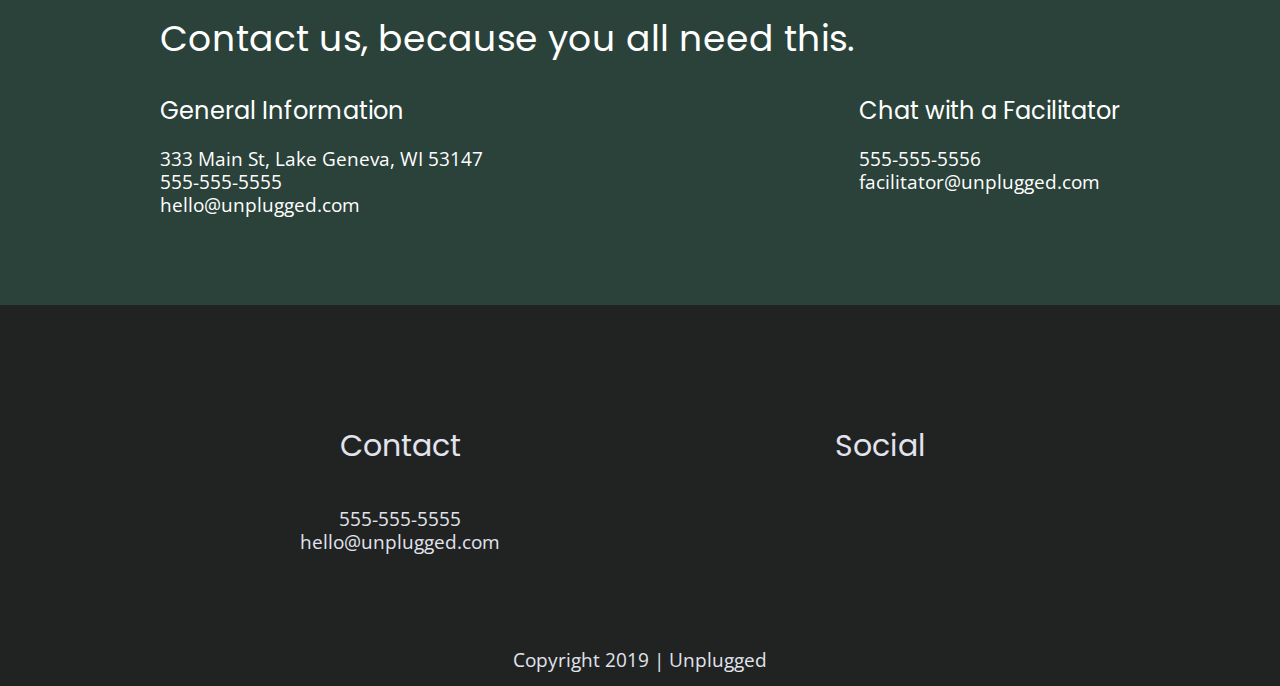
==== commit 56305681: "Added responsive map to about page" ====
--- a/about/index.html
+++ b/about/index.html
@@ -62,11 +62,9 @@
       </div><!--end of content wrapper-->
     </section><!--end of mission section-->
     <section class="map">
-      <div class="content-wrapper">
         <figure>
-          <!--map goes here-->
+          <iframe src="https://www.google.com/maps/embed?pb=!1m18!1m12!1m3!1d4870.5411119872815!2d-88.53082505087488!3d42.573023194862174!2m3!1f0!2f0!3f0!3m2!1i1024!2i768!4f13.1!3m3!1m2!1s0x8805f5b1cdc44d47%3A0x72d0e7edadaf066!2sBirch%20Grove%20Park!5e0!3m2!1sen!2sus!4v1602640745519!5m2!1sen!2sus" width="600" height="450" frameborder="0" style="border:0;" allowfullscreen="" aria-hidden="false" tabindex="0"></iframe>
         </figure>
-      </div><!--end of content-wrapper-->
     </section><!--end of map section-->
     <section class="contact-section">
       <div class="content-wrapper">
--- a/css/main.css
+++ b/css/main.css
@@ -424,6 +424,23 @@
 margin-bottom: 15px;
 }
 
+/*Map*/
+.map figure {
+  height: 0;
+  padding-bottom: 75%;
+  position: relative;
+  overflow: hidden;
+  width: 100%;
+}
+
+.map iframe {
+  position: absolute;
+  top: 0;
+  left: 0;
+  height: 100%;
+  width: 100%;
+}
+
 /*Contact*/
 .contact-section {
   display: flex;
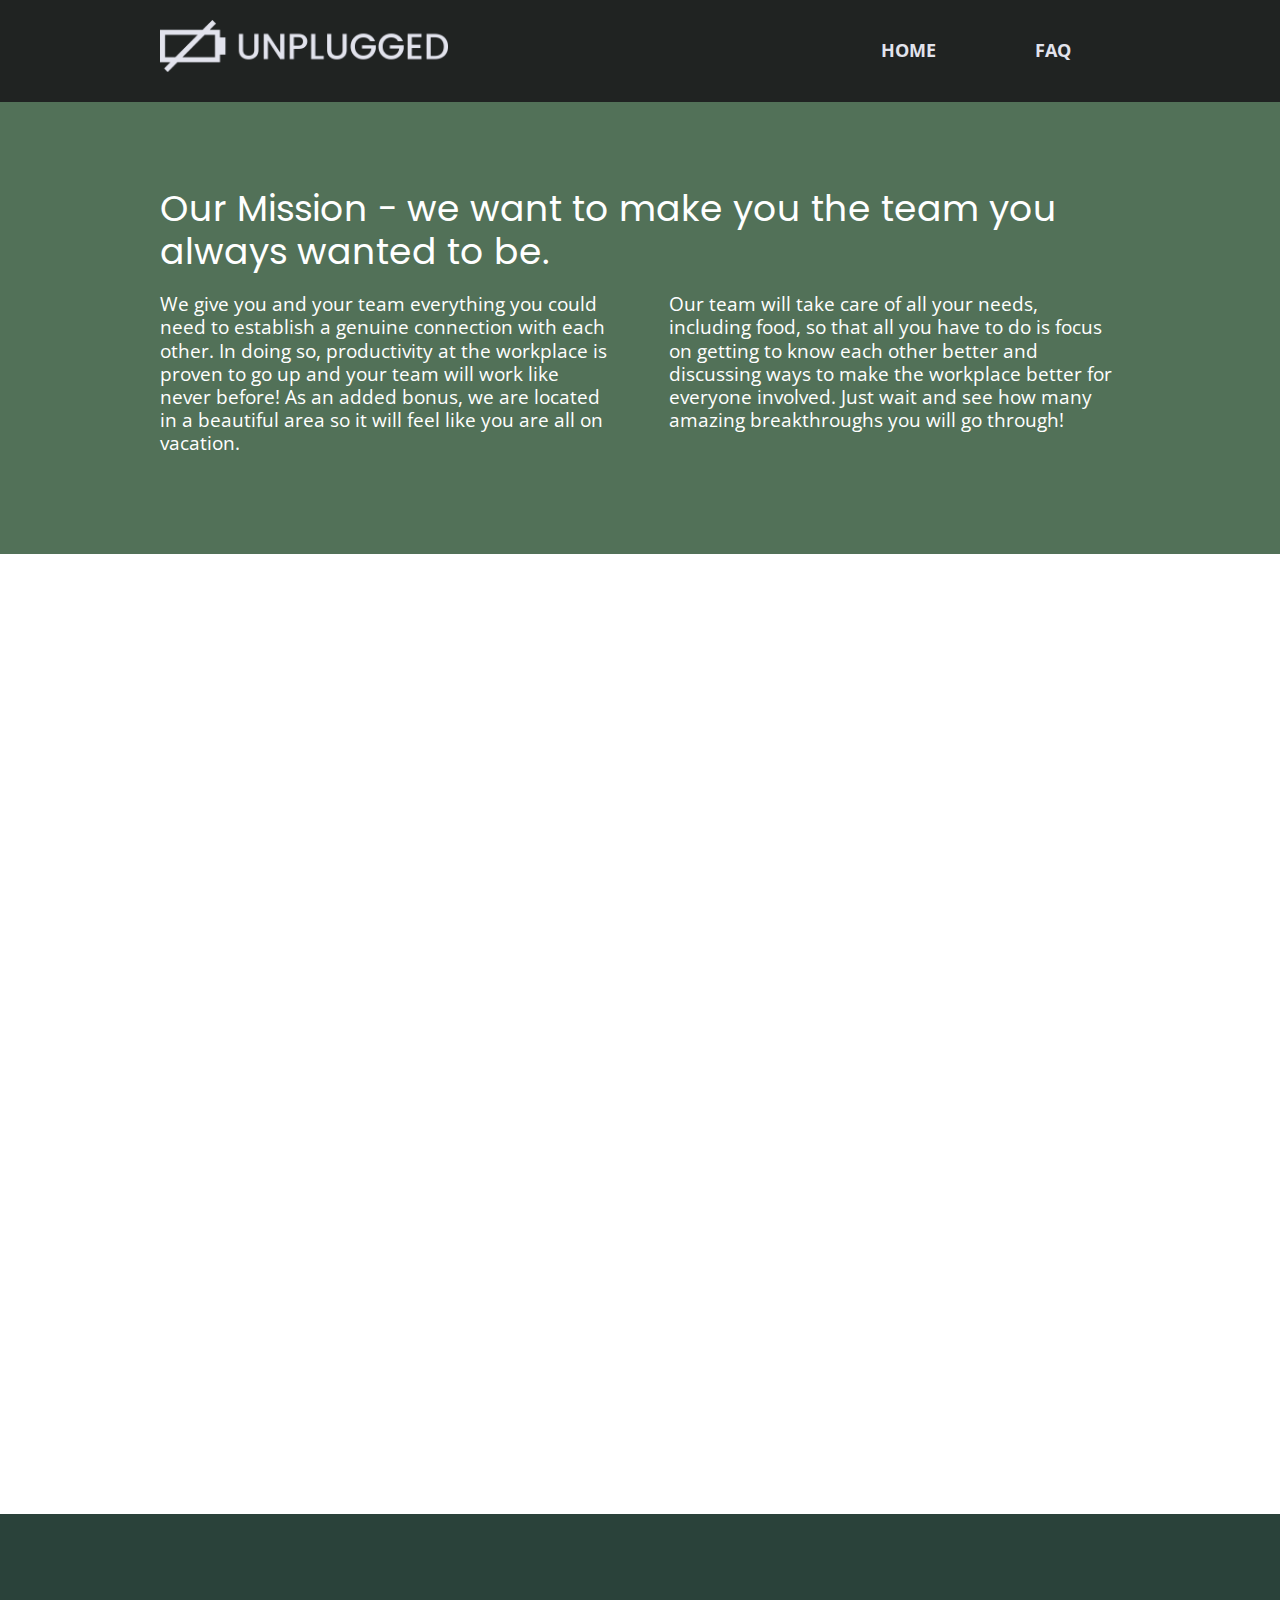
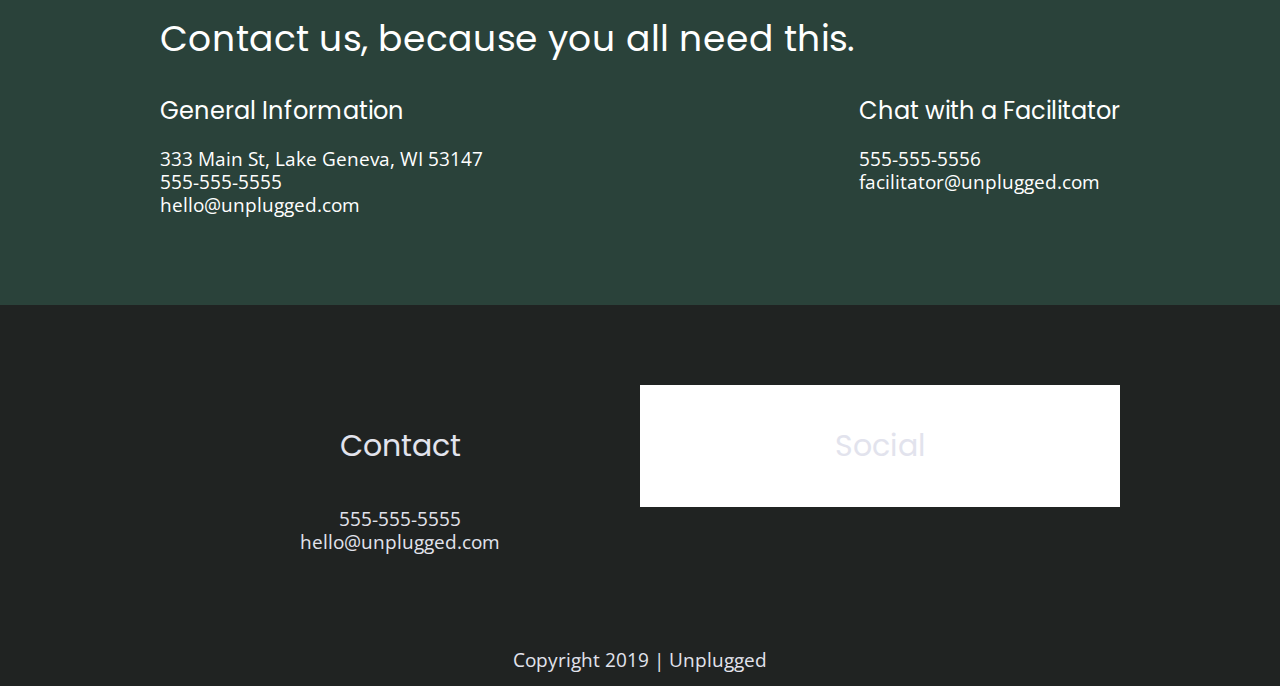
==== commit 5c1ea05b: "Added features icons" ====
--- a/about/index.html
+++ b/about/index.html
@@ -22,6 +22,8 @@
   <meta name="theme-color" content="#fafafa">
   <!--Google Fonts-->
   <link href="https://fonts.googleapis.com/css?family=Open+Sans:400,700|Poppins:500,700" rel="stylesheet">
+  <!--Icons-->
+  <link rel="stylesheet" href="https://use.fontawesome.com/releases/v5.15.1/css/all.css" integrity="sha384-vp86vTRFVJgpjF9jiIGPEEqYqlDwgyBgEF109VFjmqGmIY/Y4HV4d3Gp2irVfcrp" crossorigin="anonymous">
 </head>
 
 <body>
@@ -105,9 +107,9 @@
         <div class="social">
           <h4>Social</h4>
           <div class="social-icons">
-            <p><a href="https://www.facebook.com/groups/doggoappreciationsociety" target="_blank"></a></p><!--facebook icon and link-->
-            <p><a href="https://twitter.com/GoldretrieverUS" target="_blank"></a></p><!--twitter icon and link-->
-            <p><a href="https://www.instagram.com/dogsofinstagram/" target="_blank"></a></p><!--instagram icon and link-->
+            <p><a href="https://www.facebook.com/groups/doggoappreciationsociety" target="_blank"><i class="fas fa-facebook-f"></i></a></p><!--facebook icon and link-->
+            <p><a href="https://twitter.com/GoldretrieverUS" target="_blank"><i class="fas fa-twitter"></i></a></p><!--twitter icon and link-->
+            <p><a href="https://www.instagram.com/dogsofinstagram/" target="_blank"><i class="fas fa-instagram"></i></a></p><!--instagram icon and link-->
           </div><!--end of social-icons-->
         </div><!--end of social-->
       </div><!--end of footer content-->
--- a/css/main.css
+++ b/css/main.css
@@ -210,7 +210,12 @@
 }
 
 footer p {
+  color: #e2e3ed;
   margin: 0;
+}
+
+footer i {
+  color: #e2e3ed;
 }
 
 .contact {
@@ -220,6 +225,7 @@
 
 .social {
   width: 100%;
+  background-color: #fff;
 }
 
 .social-icons {
@@ -319,6 +325,11 @@
   flex-flow: row wrap;
 }
 
+.features i {
+  font-size: 3.75em;
+  margin-bottom: 35px;
+}
+
 .features article {
   margin: 30px 0;
   width: 56%;
@@ -861,6 +872,10 @@
     .mission h2, .contact-section .content-wrapper h2 {
       width: 95%;
     }
+
+    .map iframe {
+      padding-bottom: 60%;
+    }
    }
 
 /* ==========================================================================
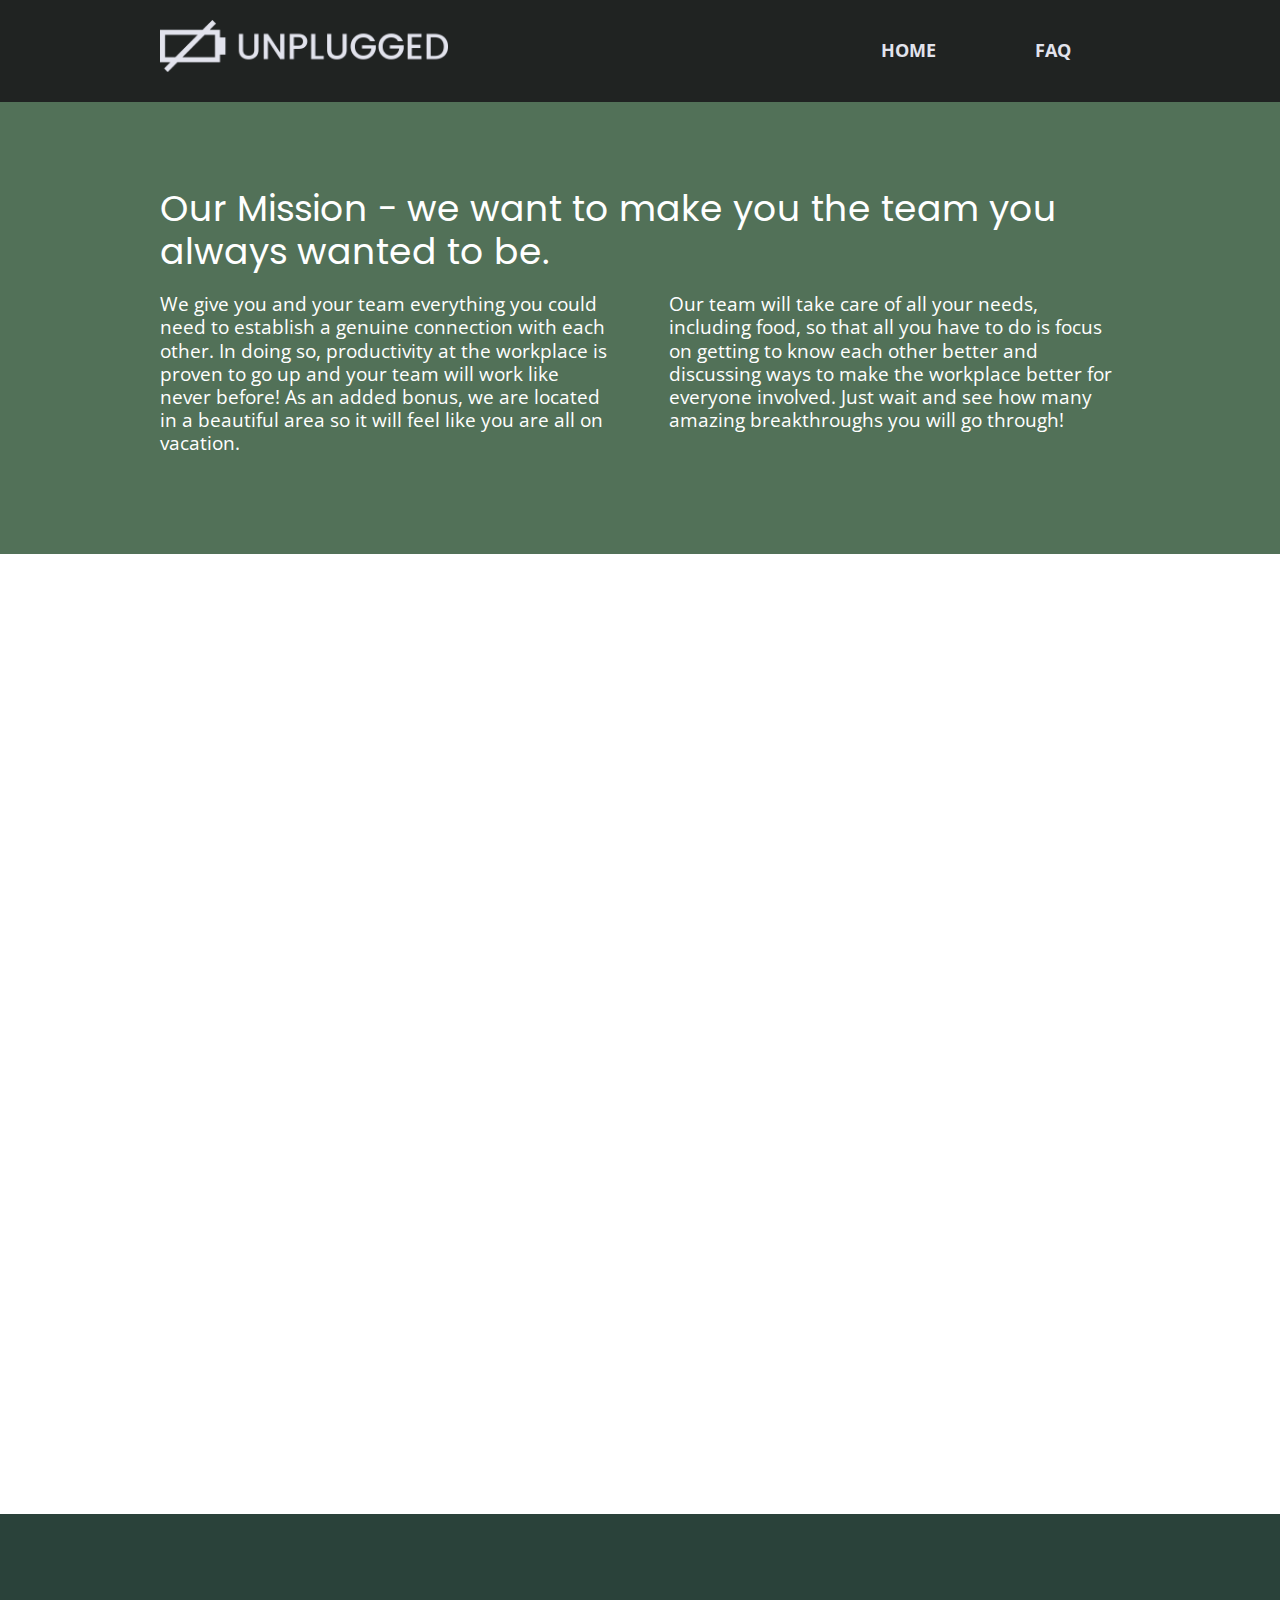
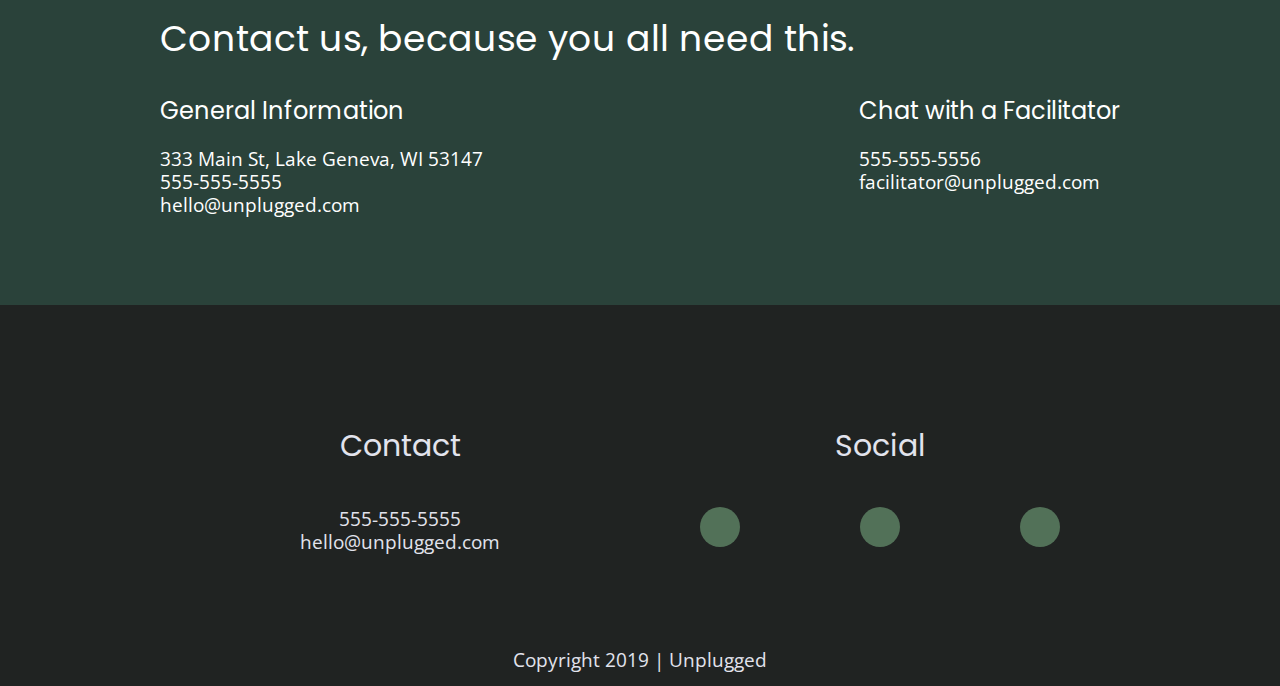
==== commit 0259bdae: "Completed CSS styles for site" ====
--- a/about/index.html
+++ b/about/index.html
@@ -107,9 +107,9 @@
         <div class="social">
           <h4>Social</h4>
           <div class="social-icons">
-            <p><a href="https://www.facebook.com/groups/doggoappreciationsociety" target="_blank"><i class="fas fa-facebook-f"></i></a></p><!--facebook icon and link-->
-            <p><a href="https://twitter.com/GoldretrieverUS" target="_blank"><i class="fas fa-twitter"></i></a></p><!--twitter icon and link-->
-            <p><a href="https://www.instagram.com/dogsofinstagram/" target="_blank"><i class="fas fa-instagram"></i></a></p><!--instagram icon and link-->
+            <p><a href="https://www.facebook.com/groups/doggoappreciationsociety" target="_blank"><i class="fab fa-facebook-f"></i></a></p><!--facebook icon and link-->
+            <p><a href="https://twitter.com/GoldretrieverUS" target="_blank"><i class="fab fa-twitter"></i></a></p><!--twitter icon and link-->
+            <p><a href="https://www.instagram.com/dogsofinstagram/" target="_blank"><i class="fab fa-instagram"></i></a></p><!--instagram icon and link-->
           </div><!--end of social-icons-->
         </div><!--end of social-->
       </div><!--end of footer content-->
--- a/css/main.css
+++ b/css/main.css
@@ -159,6 +159,7 @@
   align-items: center;
   flex-flow: row wrap;
   margin: 0;
+  width: 100%;
 }
 
 header figure {
@@ -174,6 +175,7 @@
   background-color: #3a3a3a;
   height: 1px;
   width: 100%;
+  margin: 0;
 }
 
 header nav {
@@ -210,12 +212,12 @@
 }
 
 footer p {
-  color: #e2e3ed;
   margin: 0;
 }
 
 footer i {
   color: #e2e3ed;
+  font-size: 1.5em;
 }
 
 .contact {
@@ -225,7 +227,6 @@
 
 .social {
   width: 100%;
-  background-color: #fff;
 }
 
 .social-icons {
@@ -233,6 +234,16 @@
   justify-content: space-around;
   align-items: center;
   flex-flow: row wrap;
+}
+
+.social-icons p {
+  display: flex;
+  justify-content: center;
+  align-items: center;
+  background-color: #527158;
+  border-radius: 50%;
+  width: 40px;
+  height: 40px;
 }
 
 .copyright {
@@ -669,6 +680,10 @@
         flex-basis: 50%;
       }
 
+      .features i {
+        font-size: 4em;
+      }
+
       .features-item-description {
         width: 50%;
       }
@@ -828,6 +843,10 @@
 
     .features article {
       flex-basis: 30%;
+    }
+
+    .features i {
+      font-size: 5em;
     }
 
     .features-item-description {
